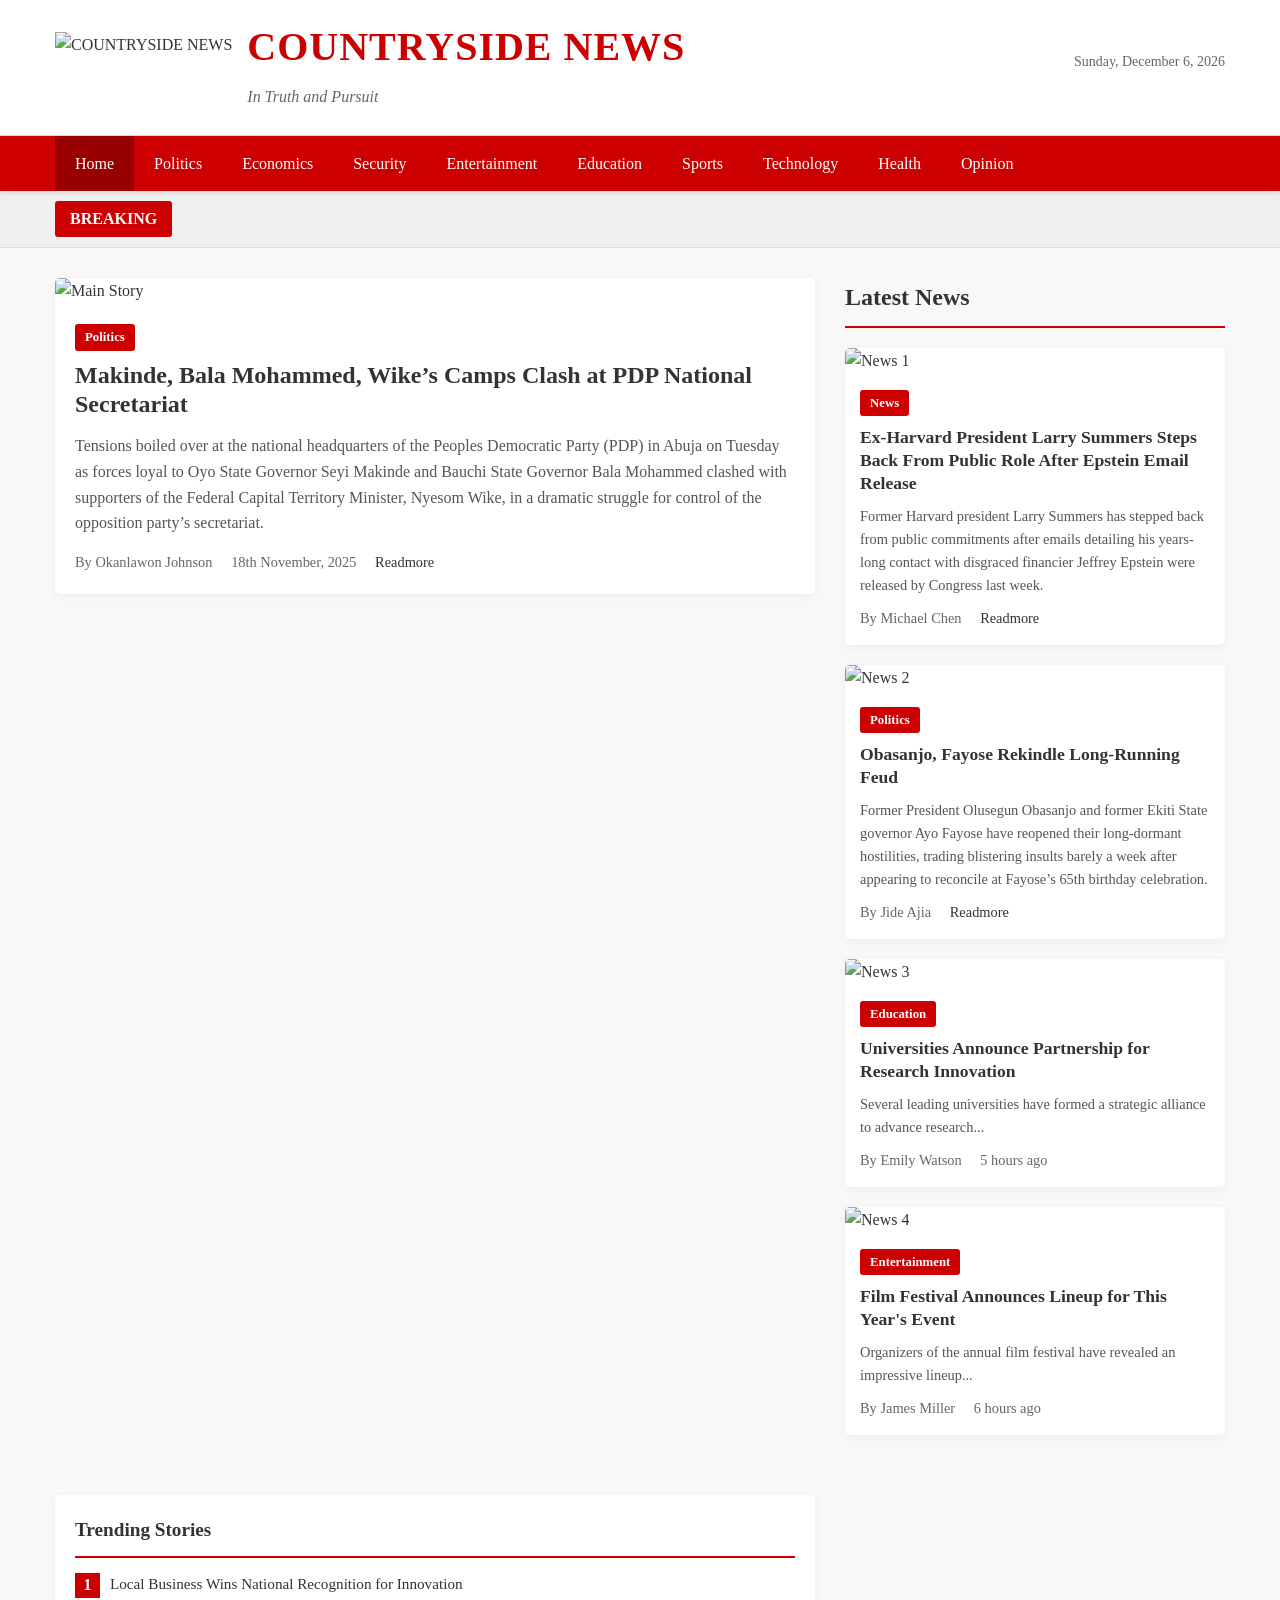
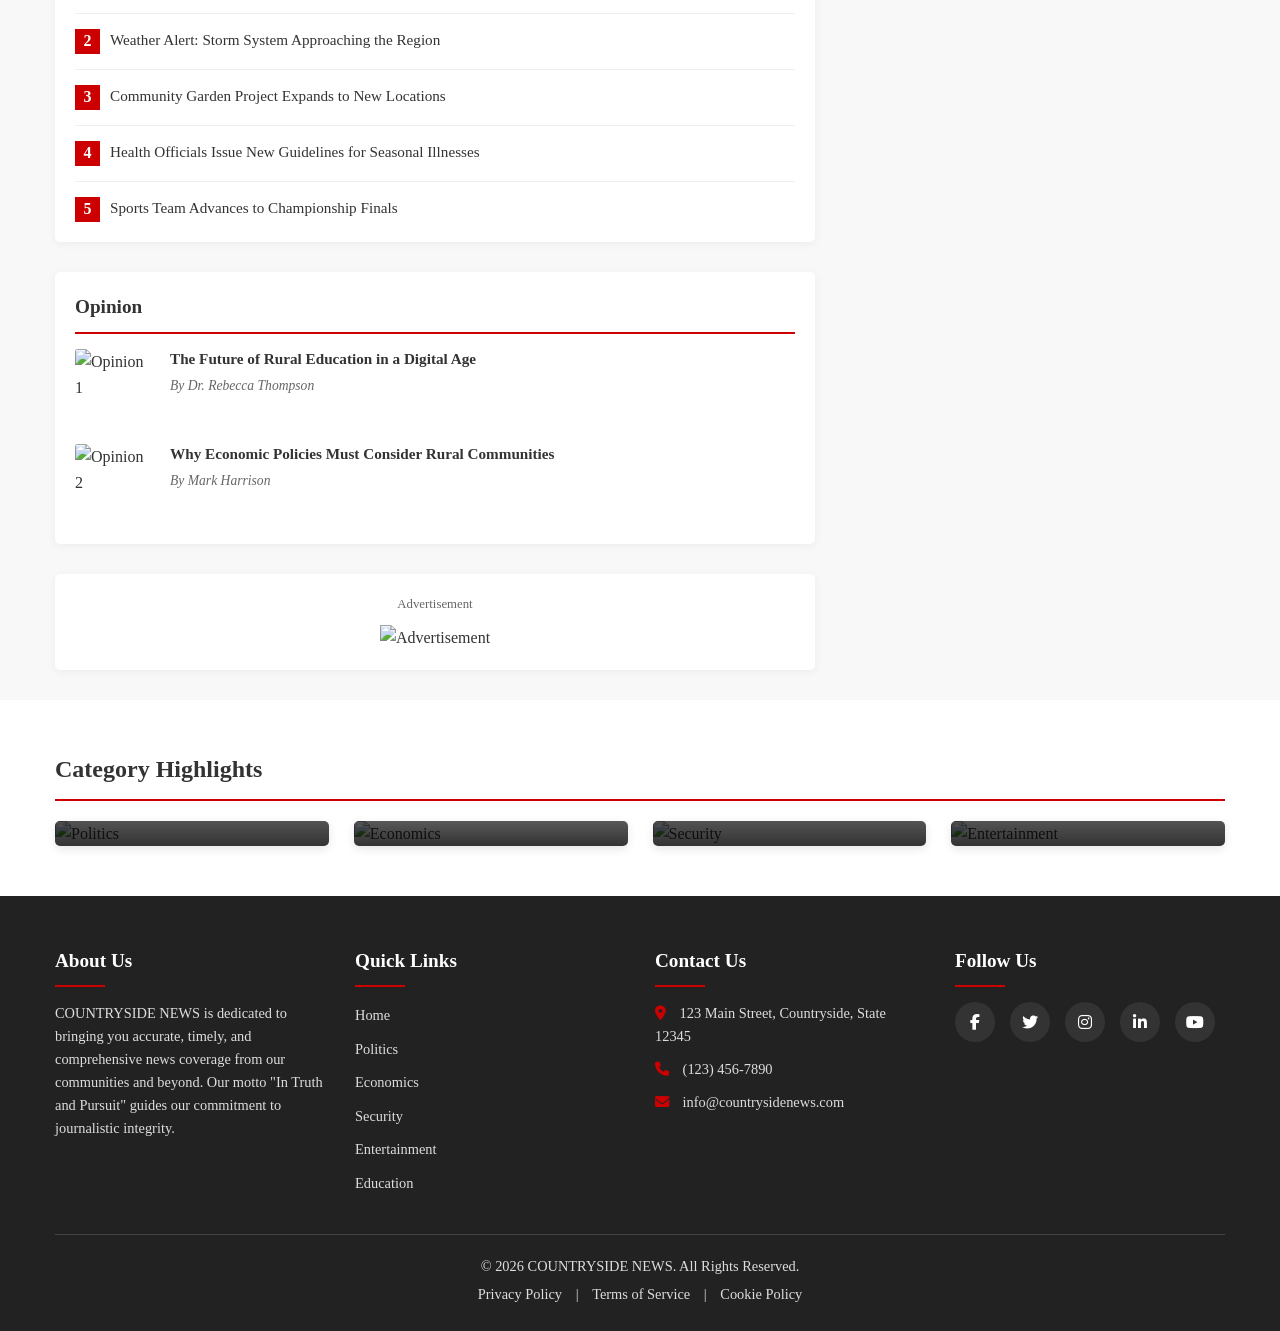
==== index.html @ 493b21a4 "Add files via upload" ====
<!DOCTYPE html>
<html lang="en">
<head>
    <meta charset="UTF-8">
    <meta name="viewport" content="width=device-width, initial-scale=1.0">
    <meta name="description" content="Local and national news covering politics, economics, security, education, and culture from Countryside News.">
    <title>COUNTRYSIDE NEWS - In Truth and Pursuit</title>
    <link rel="stylesheet" href="styles.css">
    <link rel="stylesheet" href="https://cdnjs.cloudflare.com/ajax/libs/font-awesome/6.4.0/css/all.min.css">
    <link href="/images/icon_128.png" rel="shortcut icon"> 
    <style>
        /* Minimal ticker styles to replace deprecated <marquee> */
        .news-ticker { overflow: hidden; white-space: nowrap; }
        .news-ticker-track { display: inline-block; padding-left: 100%; animation: ticker 20s linear infinite; }
        .news-ticker-track span { display: inline-block; padding: 0 2rem; }
        @keyframes ticker { from { transform: translateX(0); } to { transform: translateX(-100%); } }
    </style>
</head>
<body>
    <!-- Header -->
    <header class="header">
        <div class="container">
<div class="header-top">
    <div class="logo-brand">
        <img src="images/icon_128.png" alt="COUNTRYSIDE NEWS" class="logo-img">
        <div class="brand-text">
            <h1>COUNTRYSIDE NEWS</h1>
            <p class="motto">In Truth and Pursuit</p>
        </div>
    </div>
    <div class="header-date">
        <p id="current-date"></p>
    </div>
</div>
        </div>
    </header>

    <!-- Navigation -->
    <nav class="main-nav" aria-label="Main navigation">
        <div class="container">
            <ul class="nav-menu">
                <li><a href="index.html" class="active">Home</a></li>
                <li><a href="politics.html">Politics</a></li>
                <li><a href="economics.html">Economics</a></li>
                <li><a href="security.html">Security</a></li>
                <li><a href="entertainment.html">Entertainment</a></li>
                <li><a href="education.html">Education</a></li>
                <li><a href="sports.html">Sports</a></li>
                <li><a href="technology.html">Technology</a></li>
                <li><a href="health.html">Health</a></li>
                <li><a href="opinion.html">Opinion</a></li>
            </ul>
            <div class="mobile-menu-toggle">
                <i class="fas fa-bars"></i>
            </div>
        </div>
    </nav>

    <!-- Breaking News Ticker -->
    <div class="breaking-news">
        <div class="container">
            <div class="breaking-news-label">
                <span>BREAKING</span>
            </div>
            <div class="breaking-news-content">
                <div class="news-ticker" role="status" aria-live="polite">
                    <div class="news-ticker-track">
                        <span>Makinde, Bala Mohammed, Wike’s Camps Clash at PDP National Secretariat</span>
                        <span>Ex-Harvard President Larry Summers Steps Back From Public Role After Epstein Email Release</span>
                        <span>New economic stimulus package proposed to address inflation concerns</span>
                    </div>
                </div>
            </div>
        </div>
    </div>

    <!-- Main Content -->
    <main class="main-content">
        <div class="container">
            <div class="content-grid">
                <!-- Main Story -->
                <section class="main-story">
                    <article class="featured-article">
                        <img src="images/Makinde-Bala-Mohammed-Wikes-Camps-Clash-at-PDP-National-Secretariat.jpeg" alt="Main Story" class="featured-image">
                        <div class="article-content">
                            <span class="category-tag">Politics</span>
                            <h2 class="article-title">Makinde, Bala Mohammed, Wike’s Camps Clash at PDP National Secretariat</h2>
                            <p class="article-excerpt">Tensions boiled over at the national headquarters of the Peoples Democratic Party (PDP) in Abuja on Tuesday as forces loyal to Oyo State Governor Seyi Makinde and Bauchi State Governor Bala Mohammed clashed with supporters of the Federal Capital Territory Minister, Nyesom Wike, in a dramatic struggle for control of the opposition party’s secretariat.</p>
                            <div class="article-meta">
                                <span class="author">By Okanlawon Johnson</span>
                                <span class="time">18th November, 2025</span>
                                <a href="Makinde-Bala-Mohammed-Wikes-Camps-Clash-at-PDP-National-Secretariat.html">Readmore</a>
                            </div>
                        </div>
                    </article>
                </section>
    

                <!-- Latest News Section -->
                <section class="latest-news">
                    <h2 class="section-title">Latest News</h2>
                    <div class="news-grid">
                        <article class="news-item">
                            <img src="images/Larry-Summers-.jpg" alt="News 1" class="news-image">
                            <div class="news-content">
                                <span class="category-tag">News</span>
                                <h3 class="news-title">Ex-Harvard President Larry Summers Steps Back From Public Role After Epstein Email Release</h3>
                                <p class="news-excerpt">Former Harvard president Larry Summers has stepped back from public commitments after emails detailing his years-long contact with disgraced financier Jeffrey Epstein were released by Congress last week.</p>
                                <div class="article-meta">
                                    <span class="author">By Michael Chen</span>
                                    <a href="Ex-Harvard President Larry Summers Steps Back From Public Role After Epstein Email Release.html">Readmore</a>
                                </div>
                            </div>
                        </article>

                        <article class="news-item">
                            <img src="images/Obasanjo-and-Fayose.jpg" alt="News 2" class="news-image">
                            <div class="news-content">
                                <span class="category-tag">Politics</span>
                                <h3 class="news-title">Obasanjo, Fayose Rekindle Long-Running Feud</h3>
                                <p class="news-excerpt">Former President Olusegun Obasanjo and former Ekiti State governor Ayo Fayose have reopened their long-dormant hostilities, trading blistering insults barely a week after appearing to reconcile at Fayose’s 65th birthday celebration.</p>
                                <div class="article-meta">
                                    <span class="author">By Jide Ajia</span>
                                    <a href="Obasanjo-Fayose-Rekindle-Long-Running-Feud.html">Readmore</a>
                                    
                                </div>
                            </div>
                        </article>

                        <article class="news-item">
                            <img src="https://picsum.photos/seed/news3/300/200.jpg" alt="News 3" class="news-image">
                            <div class="news-content">
                                <span class="category-tag">Education</span>
                                <h3 class="news-title">Universities Announce Partnership for Research Innovation</h3>
                                <p class="news-excerpt">Several leading universities have formed a strategic alliance to advance research...</p>
                                <div class="article-meta">
                                    <span class="author">By Emily Watson</span>
                                    <span class="time">5 hours ago</span>
                                </div>
                            </div>
                        </article>

                        <article class="news-item">
                            <img src="https://picsum.photos/seed/news4/300/200.jpg" alt="News 4" class="news-image">
                            <div class="news-content">
                                <span class="category-tag">Entertainment</span>
                                <h3 class="news-title">Film Festival Announces Lineup for This Year's Event</h3>
                                <p class="news-excerpt">Organizers of the annual film festival have revealed an impressive lineup...</p>
                                <div class="article-meta">
                                    <span class="author">By James Miller</span>
                                    <span class="time">6 hours ago</span>
                                </div>
                            </div>
                        </article>
                    </div>
                </section>

                <!-- Sidebar -->
                <aside class="sidebar">
                    <!-- Trending Stories -->
                    <div class="sidebar-section">
                        <h3 class="sidebar-title">Trending Stories</h3>
                        <div class="trending-list">
                            <div class="trending-item">
                                <span class="trending-number">1</span>
                                <a href="#">Local Business Wins National Recognition for Innovation</a>
                            </div>
                            <div class="trending-item">
                                <span class="trending-number">2</span>
                                <a href="#">Weather Alert: Storm System Approaching the Region</a>
                            </div>
                            <div class="trending-item">
                                <span class="trending-number">3</span>
                                <a href="#">Community Garden Project Expands to New Locations</a>
                            </div>
                            <div class="trending-item">
                                <span class="trending-number">4</span>
                                <a href="#">Health Officials Issue New Guidelines for Seasonal Illnesses</a>
                            </div>
                            <div class="trending-item">
                                <span class="trending-number">5</span>
                                <a href="#">Sports Team Advances to Championship Finals</a>
                            </div>
                        </div>
                    </div>

                    <!-- Opinion Section -->
                    <div class="sidebar-section">
                        <h3 class="sidebar-title">Opinion</h3>
                        <div class="opinion-item">
                            <img src="https://picsum.photos/seed/opinion1/80/80.jpg" alt="Opinion 1" class="opinion-image">
                            <div class="opinion-content">
                                <h4><a href="#">The Future of Rural Education in a Digital Age</a></h4>
                                <p class="opinion-author">By Dr. Rebecca Thompson</p>
                            </div>
                        </div>
                        <div class="opinion-item">
                            <img src="https://picsum.photos/seed/opinion2/80/80.jpg" alt="Opinion 2" class="opinion-image">
                            <div class="opinion-content">
                                <h4><a href="#">Why Economic Policies Must Consider Rural Communities</a></h4>
                                <p class="opinion-author">By Mark Harrison</p>
                            </div>
                        </div>
                    </div>

                    <!-- Advertisement -->
                    <div class="sidebar-section ad-section">
                        <div class="ad-container">
                            <p>Advertisement</p>
                            <img src="https://picsum.photos/seed/ad1/300/250.jpg" alt="Advertisement">
                        </div>
                    </div>
                </aside>
            </div>
        </div>
    </main>

    <!-- Category Highlights -->
    <section class="category-highlights">
        <div class="container">
                <h2 class="section-title">Category Highlights</h2>
            <div class="highlights-grid">
                <div class="highlight-card">
                    <img src="https://picsum.photos/seed/politics/400/250.jpg" alt="Politics" class="highlight-image">
                    <div class="highlight-content">
                        <h3>Politics</h3>
                        <p>Latest political developments and analysis</p>
                        <a href="politics.html" class="read-more">Read More <i class="fas fa-arrow-right"></i></a>
                    </div>
                </div>
                <div class="highlight-card">
                    <img src="https://picsum.photos/seed/economics/400/250.jpg" alt="Economics" class="highlight-image">
                    <div class="highlight-content">
                        <h3>Economics</h3>
                        <p>Market trends and economic insights</p>
                        <a href="economics.html" class="read-more">Read More <i class="fas fa-arrow-right"></i></a>
                    </div>
                </div>
                <div class="highlight-card">
                    <img src="https://picsum.photos/seed/security/400/250.jpg" alt="Security" class="highlight-image">
                    <div class="highlight-content">
                        <h3>Security</h3>
                        <p>Updates on national and local security matters</p>
                        <a href="security.html" class="read-more">Read More <i class="fas fa-arrow-right"></i></a>
                    </div>
                </div>
                <div class="highlight-card">
                    <img src="https://picsum.photos/seed/entertainment/400/250.jpg" alt="Entertainment" class="highlight-image">
                    <div class="highlight-content">
                        <h3>Entertainment</h3>
                        <p>Celebrity news, movies, and cultural events</p>
                        <a href="entertainment.html" class="read-more">Read More <i class="fas fa-arrow-right"></i></a>
                    </div>
                </div>
            </div>
        </div>
    </section>

    <!-- Footer -->
    <footer class="footer">
        <div class="container">
            <div class="footer-content">
                <div class="footer-section">
                    <h3>About Us</h3>
                    <p>COUNTRYSIDE NEWS is dedicated to bringing you accurate, timely, and comprehensive news coverage from our communities and beyond. Our motto "In Truth and Pursuit" guides our commitment to journalistic integrity.</p>
                </div>
                <div class="footer-section">
                    <h3>Quick Links</h3>
                    <ul class="footer-links">
                        <li><a href="index.html">Home</a></li>
                        <li><a href="politics.html">Politics</a></li>
                        <li><a href="economics.html">Economics</a></li>
                        <li><a href="security.html">Security</a></li>
                        <li><a href="entertainment.html">Entertainment</a></li>
                        <li><a href="education.html">Education</a></li>
                    </ul>
                </div>
                <div class="footer-section">
                    <h3>Contact Us</h3>
                    <p><i class="fas fa-map-marker-alt"></i> 123 Main Street, Countryside, State 12345</p>
                    <p><i class="fas fa-phone"></i> (123) 456-7890</p>
                    <p><i class="fas fa-envelope"></i> info@countrysidenews.com</p>
                </div>
                <div class="footer-section">
                    <h3>Follow Us</h3>
                    <div class="social-links">
                        <a href="#" aria-label="Follow us on Facebook"><i class="fab fa-facebook-f" aria-hidden="true"></i></a>
                        <a href="#" aria-label="Follow us on Twitter"><i class="fab fa-twitter" aria-hidden="true"></i></a>
                        <a href="#" aria-label="Follow us on Instagram"><i class="fab fa-instagram" aria-hidden="true"></i></a>
                        <a href="#" aria-label="Follow us on LinkedIn"><i class="fab fa-linkedin-in" aria-hidden="true"></i></a>
                        <a href="#" aria-label="Follow us on YouTube"><i class="fab fa-youtube" aria-hidden="true"></i></a>
                    </div>
                </div>
            </div>
            <div class="footer-bottom">
                <p>&copy; <span id="copyright-year">2023</span> COUNTRYSIDE NEWS. All Rights Reserved.</p>
                <p><a href="#">Privacy Policy</a> | <a href="#">Terms of Service</a> | <a href="#">Cookie Policy</a></p>
            </div>
        </div>
    </footer>

    <script>
        // Set current date
        (function() {
            var dateEl = document.getElementById('current-date');
            if (dateEl) {
                dateEl.textContent = new Date().toLocaleDateString('en-US', { weekday: 'long', year: 'numeric', month: 'long', day: 'numeric' });
            }

            var yearEl = document.getElementById('copyright-year');
            if (yearEl) {
                yearEl.textContent = new Date().getFullYear();
            }

            var toggle = document.querySelector('.mobile-menu-toggle');
            var menu = document.querySelector('.nav-menu');
            if (toggle && menu) {
                toggle.addEventListener('click', function() {
                    menu.classList.toggle('active');
                });
            }
        })();
    </script>
</body>
</html>
---- styles.css ----
/* Reset and Base Styles */
* {
    margin: 0;
    padding: 0;
    box-sizing: border-box;
}

body {
    font-family: 'Georgia', serif;
    line-height: 1.6;
    color: #333;
    background-color: #f8f8f8;
}

.container {
    max-width: 1200px;
    margin: 0 auto;
    padding: 0 15px;
}

a {
    text-decoration: none;
    color: #333;
}

ul {
    list-style: none;
}

img {
    max-width: 100%;
    height: auto;
}

/* Header Styles */
.header {
    background-color: #fff;
    border-bottom: 1px solid #ddd;
    padding: 15px 0;
}

.header-top {
    display: flex;
    justify-content: space-between;
    align-items: center;
    margin-bottom: 10px;
}

.logo-img {
    height: 60px;
}

.header-date {
    font-size: 14px;
    color: #666;
}

.header-motto {
    text-align: center;
}

.header-motto h1 {
    font-size: 2.5rem;
    font-weight: bold;
    color: #c00;
    margin-bottom: 5px;
    letter-spacing: 1px;
}

.motto {
    font-style: italic;
    color: #666;
    font-size: 1rem;
}

/* Navigation Styles */
.main-nav {
    background-color: #c00;
    position: sticky;
    top: 0;
    z-index: 1000;
    box-shadow: 0 2px 5px rgba(0,0,0,0.1);
}

.main-nav .container {
    display: flex;
    justify-content: space-between;
    align-items: center;
}

.nav-menu {
    display: flex;
    flex-wrap: wrap;
}

.nav-menu li {
    position: relative;
}

.nav-menu li a {
    display: block;
    padding: 15px 20px;
    color: #fff;
    font-weight: 500;
    font-size: 1rem;
    transition: background-color 0.3s;
}

.nav-menu li a:hover,
.nav-menu li a.active {
    background-color: #900;
}

.mobile-menu-toggle {
    display: none;
    color: #fff;
    font-size: 1.5rem;
    cursor: pointer;
}

/* Breaking News Ticker */
.breaking-news {
    background-color: #f0f0f0;
    padding: 10px 0;
    border-bottom: 1px solid #ddd;
}

.breaking-news .container {
    display: flex;
    align-items: center;
}

.breaking-news-label {
    background-color: #c00;
    color: #fff;
    padding: 5px 15px;
    font-weight: bold;
    margin-right: 15px;
    border-radius: 3px;
}

.breaking-news-content {
    flex: 1;
    overflow: hidden;
}

/* Main Content */
.main-content {
    padding: 30px 0;
}

.content-grid {
    display: grid;
    grid-template-columns: 2fr 1fr;
    gap: 30px;
}

/* Main Story */
.main-story {
    margin-bottom: 30px;
}

.featured-article {
    background-color: #fff;
    border-radius: 5px;
    overflow: hidden;
    box-shadow: 0 2px 10px rgba(0,0,0,0.05);
}

.featured-image {
    width: 100%;
    height: auto;
}

.article-content {
    padding: 20px;
}

.category-tag {
    display: inline-block;
    background-color: #c00;
    color: #fff;
    padding: 3px 10px;
    font-size: 0.8rem;
    font-weight: bold;
    border-radius: 3px;
    margin-bottom: 10px;
}

.article-title {
    font-size: 1.8rem;
    margin-bottom: 15px;
    line-height: 1.2;
}

.article-excerpt {
    font-size: 1.1rem;
    margin-bottom: 15px;
}

.article-meta {
    font-size: 0.9rem;
    color: #666;
}

.article-meta span {
    margin-right: 15px;
}

/* Latest News Section */
.latest-news {
    margin-bottom: 30px;
}

.section-title {
    font-size: 1.5rem;
    margin-bottom: 20px;
    padding-bottom: 10px;
    border-bottom: 2px solid #c00;
    color: #333;
}

.news-grid {
    display: grid;
    grid-template-columns: repeat(auto-fill, minmax(250px, 1fr));
    gap: 20px;
}

.news-item {
    background-color: #fff;
    border-radius: 5px;
    overflow: hidden;
    box-shadow: 0 2px 10px rgba(0,0,0,0.05);
    transition: transform 0.3s;
}

.news-item:hover {
    transform: translateY(-5px);
}

.news-image {
    width: 100%;
    height: 180px;
    object-fit: cover;
}

.news-content {
    padding: 15px;
}

.news-title {
    font-size: 1.1rem;
    margin-bottom: 10px;
    line-height: 1.3;
}

.news-excerpt {
    font-size: 0.9rem;
    margin-bottom: 10px;
    color: #555;
}

/* Sidebar */
.sidebar {
    display: flex;
    flex-direction: column;
    gap: 30px;
}

.sidebar-section {
    background-color: #fff;
    border-radius: 5px;
    padding: 20px;
    box-shadow: 0 2px 10px rgba(0,0,0,0.05);
}

.sidebar-title {
    font-size: 1.2rem;
    margin-bottom: 15px;
    padding-bottom: 10px;
    border-bottom: 2px solid #c00;
}

/* Trending Stories */
.trending-list {
    counter-reset: trending-counter;
}

.trending-item {
    display: flex;
    align-items: flex-start;
    margin-bottom: 15px;
    padding-bottom: 15px;
    border-bottom: 1px solid #eee;
}

.trending-item:last-child {
    margin-bottom: 0;
    padding-bottom: 0;
    border-bottom: none;
}

.trending-number {
    display: flex;
    justify-content: center;
    align-items: center;
    width: 25px;
    height: 25px;
    background-color: #c00;
    color: #fff;
    font-weight: bold;
    margin-right: 10px;
    flex-shrink: 0;
}

.trending-item a {
    font-size: 0.95rem;
    line-height: 1.4;
    transition: color 0.3s;
}

.trending-item a:hover {
    color: #c00;
}

/* Opinion Section */
.opinion-item {
    display: flex;
    margin-bottom: 15px;
}

.opinion-item:last-child {
    margin-bottom: 0;
}

.opinion-image {
    width: 80px;
    height: 80px;
    object-fit: cover;
    margin-right: 15px;
    border-radius: 3px;
}

.opinion-content h4 {
    margin-bottom: 5px;
    line-height: 1.3;
}

.opinion-content h4 a {
    font-size: 0.95rem;
    transition: color 0.3s;
}

.opinion-content h4 a:hover {
    color: #c00;
}

.opinion-author {
    font-size: 0.85rem;
    color: #666;
    font-style: italic;
}

/* Advertisement */
.ad-section {
    text-align: center;
}

.ad-container p {
    font-size: 0.8rem;
    color: #666;
    margin-bottom: 10px;
}

/* Category Highlights */
.category-highlights {
    background-color: #fff;
    padding: 50px 0;
}

.highlights-grid {
    display: grid;
    grid-template-columns: repeat(auto-fit, minmax(250px, 1fr));
    gap: 25px;
}

.highlight-card {
    position: relative;
    border-radius: 5px;
    overflow: hidden;
    box-shadow: 0 3px 10px rgba(0,0,0,0.1);
    transition: transform 0.3s;
}

.highlight-card:hover {
    transform: translateY(-5px);
}

.highlight-image {
    width: 100%;
    height: 200px;
    object-fit: cover;
}

.highlight-content {
    position: absolute;
    bottom: 0;
    left: 0;
    right: 0;
    background: linear-gradient(to top, rgba(0,0,0,0.8), rgba(0,0,0,0));
    color: #fff;
    padding: 20px;
}

.highlight-content h3 {
    font-size: 1.3rem;
    margin-bottom: 5px;
}

.highlight-content p {
    font-size: 0.9rem;
    margin-bottom: 10px;
}

.read-more {
    color: #fff;
    font-weight: bold;
    font-size: 0.9rem;
    display: inline-flex;
    align-items: center;
    transition: color 0.3s;
}

.read-more:hover {
    color: #c00;
}

.read-more i {
    margin-left: 5px;
}

/* Footer */
.footer {
    background-color: #222;
    color: #ddd;
    padding: 50px 0 20px;
}

.footer-content {
    display: grid;
    grid-template-columns: repeat(auto-fit, minmax(200px, 1fr));
    gap: 30px;
    margin-bottom: 30px;
}

.footer-section h3 {
    color: #fff;
    font-size: 1.2rem;
    margin-bottom: 15px;
    position: relative;
    padding-bottom: 10px;
}

.footer-section h3:after {
    content: '';
    position: absolute;
    bottom: 0;
    left: 0;
    width: 50px;
    height: 2px;
    background-color: #c00;
}

.footer-section p {
    margin-bottom: 10px;
    font-size: 0.9rem;
}

.footer-section p i {
    margin-right: 10px;
    color: #c00;
}

.footer-links li {
    margin-bottom: 8px;
}

.footer-links a {
    color: #ddd;
    font-size: 0.9rem;
    transition: color 0.3s;
}

.footer-links a:hover {
    color: #c00;
}

.social-links {
    display: flex;
    gap: 15px;
}

.social-links a {
    display: flex;
    justify-content: center;
    align-items: center;
    width: 40px;
    height: 40px;
    background-color: #333;
    color: #fff;
    border-radius: 50%;
    transition: background-color 0.3s;
}

.social-links a:hover {
    background-color: #c00;
}

.footer-bottom {
    text-align: center;
    padding-top: 20px;
    border-top: 1px solid #444;
    font-size: 0.9rem;
}

.footer-bottom p {
    margin-bottom: 5px;
}

.footer-bottom a {
    color: #ddd;
    margin: 0 10px;
    transition: color 0.3s;
}

.footer-bottom a:hover {
    color: #c00;
}

/* Responsive Styles */
@media (max-width: 992px) {
    .content-grid {
        grid-template-columns: 1fr;
    }
    
    .news-grid {
        grid-template-columns: repeat(auto-fill, minmax(200px, 1fr));
    }
    
    .header-motto h1 {
        font-size: 2rem;
    }
}

@media (max-width: 768px) {
    .mobile-menu-toggle {
        display: block;
    }
    
    .nav-menu {
        position: absolute;
        top: 100%;
        left: 0;
        right: 0;
        background-color: #c00;
        flex-direction: column;
        max-height: 0;
        overflow: hidden;
        transition: max-height 0.3s;
    }
    
    .nav-menu.active {
        max-height: 500px;
    }
    
    .nav-menu li {
        width: 100%;
    }
    
    .nav-menu li a {
        padding: 12px 20px;
    }
    
    .header-top {
        flex-direction: column;
        text-align: center;
        gap: 10px;
    }
    
    .header-motto h1 {
        font-size: 1.8rem;
    }
    
    .article-title {
        font-size: 1.5rem;
    }
    
    .news-grid {
        grid-template-columns: 1fr;
    }
    
    .highlights-grid {
        grid-template-columns: 1fr;
    }
    
    .footer-content {
        grid-template-columns: 1fr;
    }
}

@media (max-width: 576px) {
    .breaking-news .container {
        flex-direction: column;
        text-align: center;
    }
    
    .breaking-news-label {
        margin-right: 0;
        margin-bottom: 10px;
    }
    
    .header-motto h1 {
        font-size: 1.5rem;
    }
    
    .article-title {
        font-size: 1.3rem;
    }
    
    .section-title {
        font-size: 1.3rem;
    }
}
/* Page Header */
.page-header {
    background-color: #c00;
    color: #fff;
    padding: 30px 0;
    text-align: center;
}

.page-title {
    font-size: 2.5rem;
    margin-bottom: 10px;
}

.page-subtitle {
    font-size: 1.1rem;
    max-width: 800px;
    margin: 0 auto;
}

/* Category Articles */
.article-list {
    display: flex;
    flex-direction: column;
    gap: 30px;
}

.article-item {
    background-color: #fff;
    border-radius: 5px;
    overflow: hidden;
    box-shadow: 0 2px 10px rgba(0,0,0,0.05);
    display: flex;
    flex-direction: column;
}

.article-image {
    width: 100%;
    height: 300px;
    object-fit: cover;
}

.article-content {
    padding: 20px;
}

.article-title {
    font-size: 1.5rem;
    margin-bottom: 15px;
    line-height: 1.2;
}

.article-excerpt {
    font-size: 1rem;
    margin-bottom: 15px;
    color: #555;
}

/* Pagination */
.pagination {
    display: flex;
    justify-content: center;
    margin-top: 30px;
    gap: 5px;
}

.page-link {
    display: flex;
    justify-content: center;
    align-items: center;
    width: 40px;
    height: 40px;
    background-color: #fff;
    border: 1px solid #ddd;
    color: #333;
    font-weight: 500;
    transition: all 0.3s;
}

.page-link:hover,
.page-link.active {
    background-color: #c00;
    color: #fff;
    border-color: #c00;
}

/* Most Read */
.most-read-list {
    display: flex;
    flex-direction: column;
    gap: 15px;
}

.most-read-item {
    padding-bottom: 15px;
    border-bottom: 1px solid #eee;
}

.most-read-item:last-child {
    padding-bottom: 0;
    border-bottom: none;
}

.most-read-item a {
    display: block;
    margin-bottom: 5px;
    font-size: 0.95rem;
    line-height: 1.4;
    transition: color 0.3s;
}

.most-read-item a:hover {
    color: #c00;
}

.read-count {
    font-size: 0.85rem;
    color: #666;
}

/* Newsletter */
.newsletter {
    text-align: center;
}

.newsletter-form {
    margin-top: 15px;
}

.newsletter-form input {
    width: 100%;
    padding: 10px;
    margin-bottom: 10px;
    border: 1px solid #ddd;
    border-radius: 3px;
}

.newsletter-btn {
    width: 100%;
    padding: 10px;
    background-color: #c00;
    color: #fff;
    border: none;
    border-radius: 3px;
    font-weight: bold;
    cursor: pointer;
    transition: background-color 0.3s;
}

.newsletter-btn:hover {
    background-color: #900;
}

/* Responsive Styles for Section Pages */
@media (max-width: 768px) {
    .page-title {
        font-size: 2rem;
    }
    
    .article-item {
        flex-direction: column;
    }
    
    .article-image {
        height: 200px;
    }
    
    .article-title {
        font-size: 1.3rem;
    }
}
.logo-brand {
    display: flex;
    align-items: center;
    gap: 15px;
}

.brand-text h1 {
    font-size: 2.5rem;
    font-weight: bold;
    color: #c00;
    margin: 0;
    letter-spacing: 1px;
}

.brand-text .motto {
    font-style: italic;
    color: #666;
    font-size: 1rem;
    margin: 5px 0 0 0;
}

@media (max-width: 768px) {
    .logo-brand {
        flex-direction: column;
        text-align: center;
    }
    
    .brand-text h1 {
        font-size: 1.8rem;
    }
}
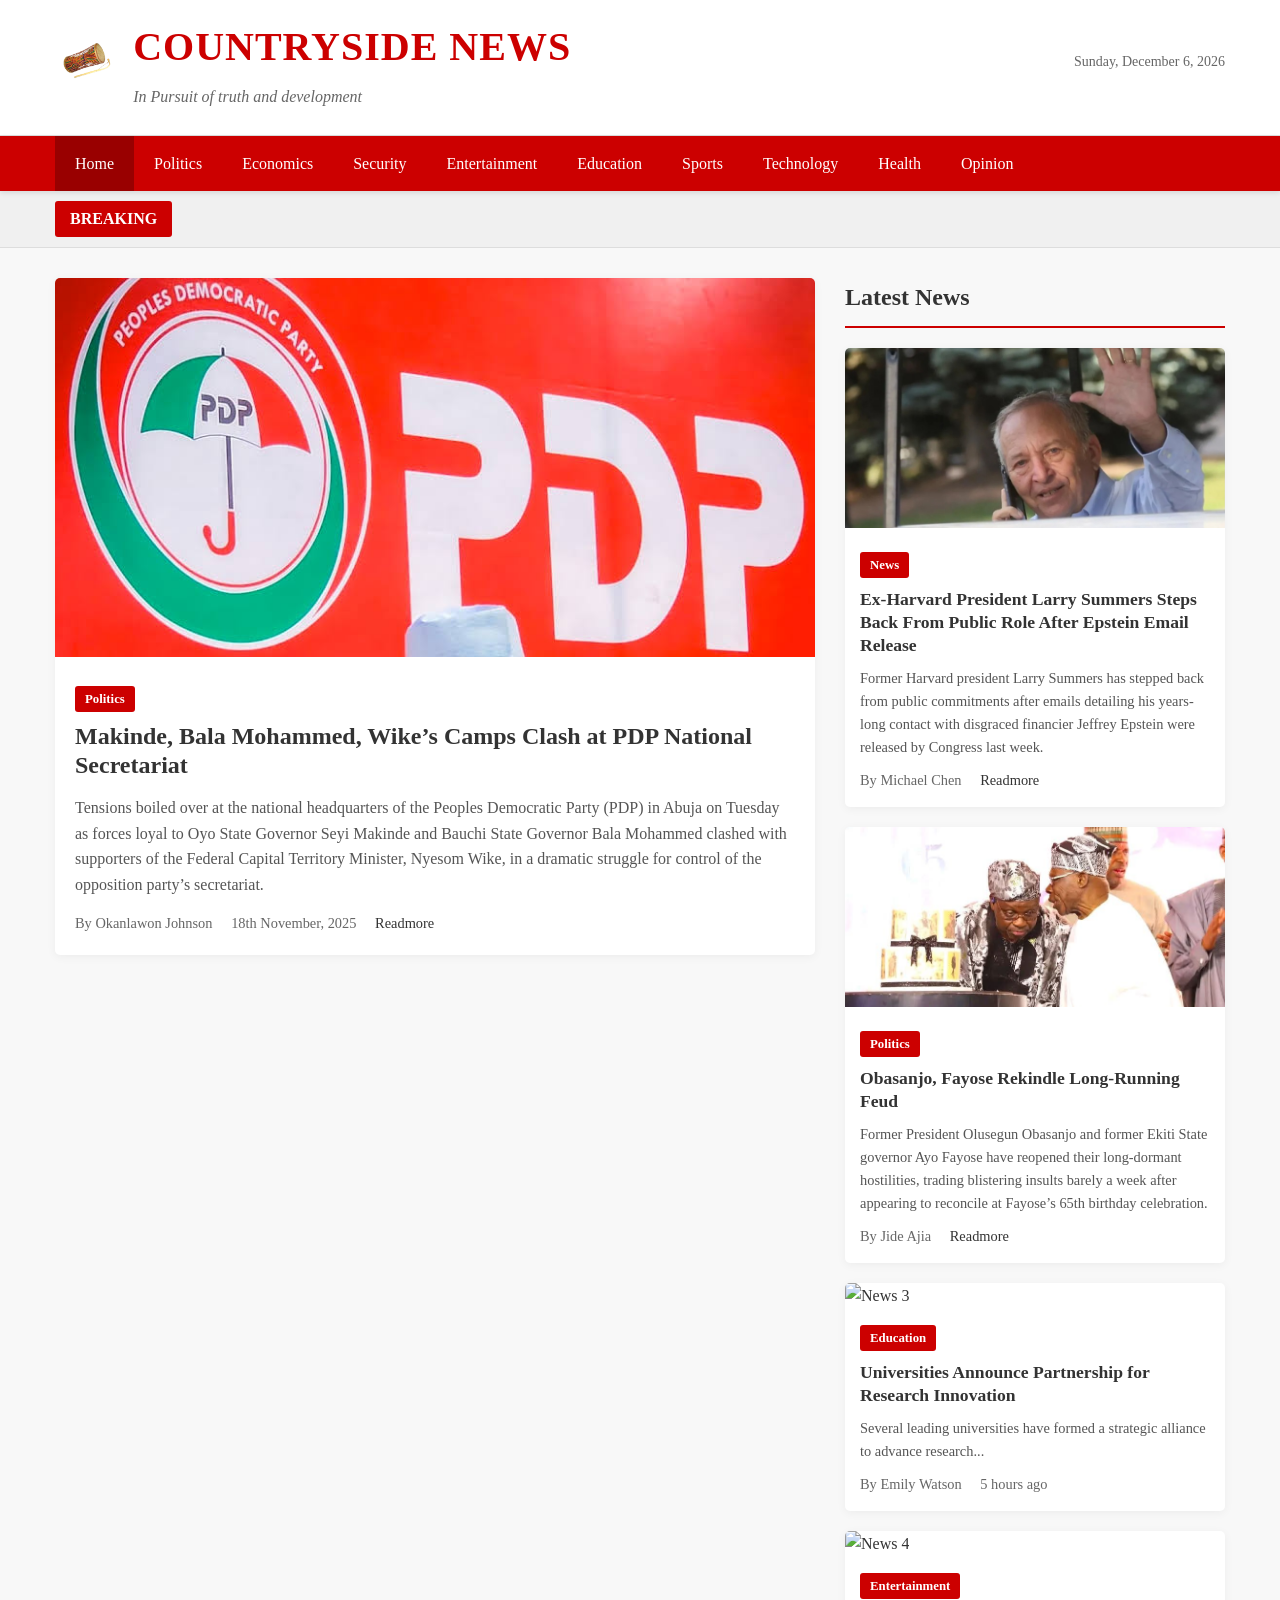
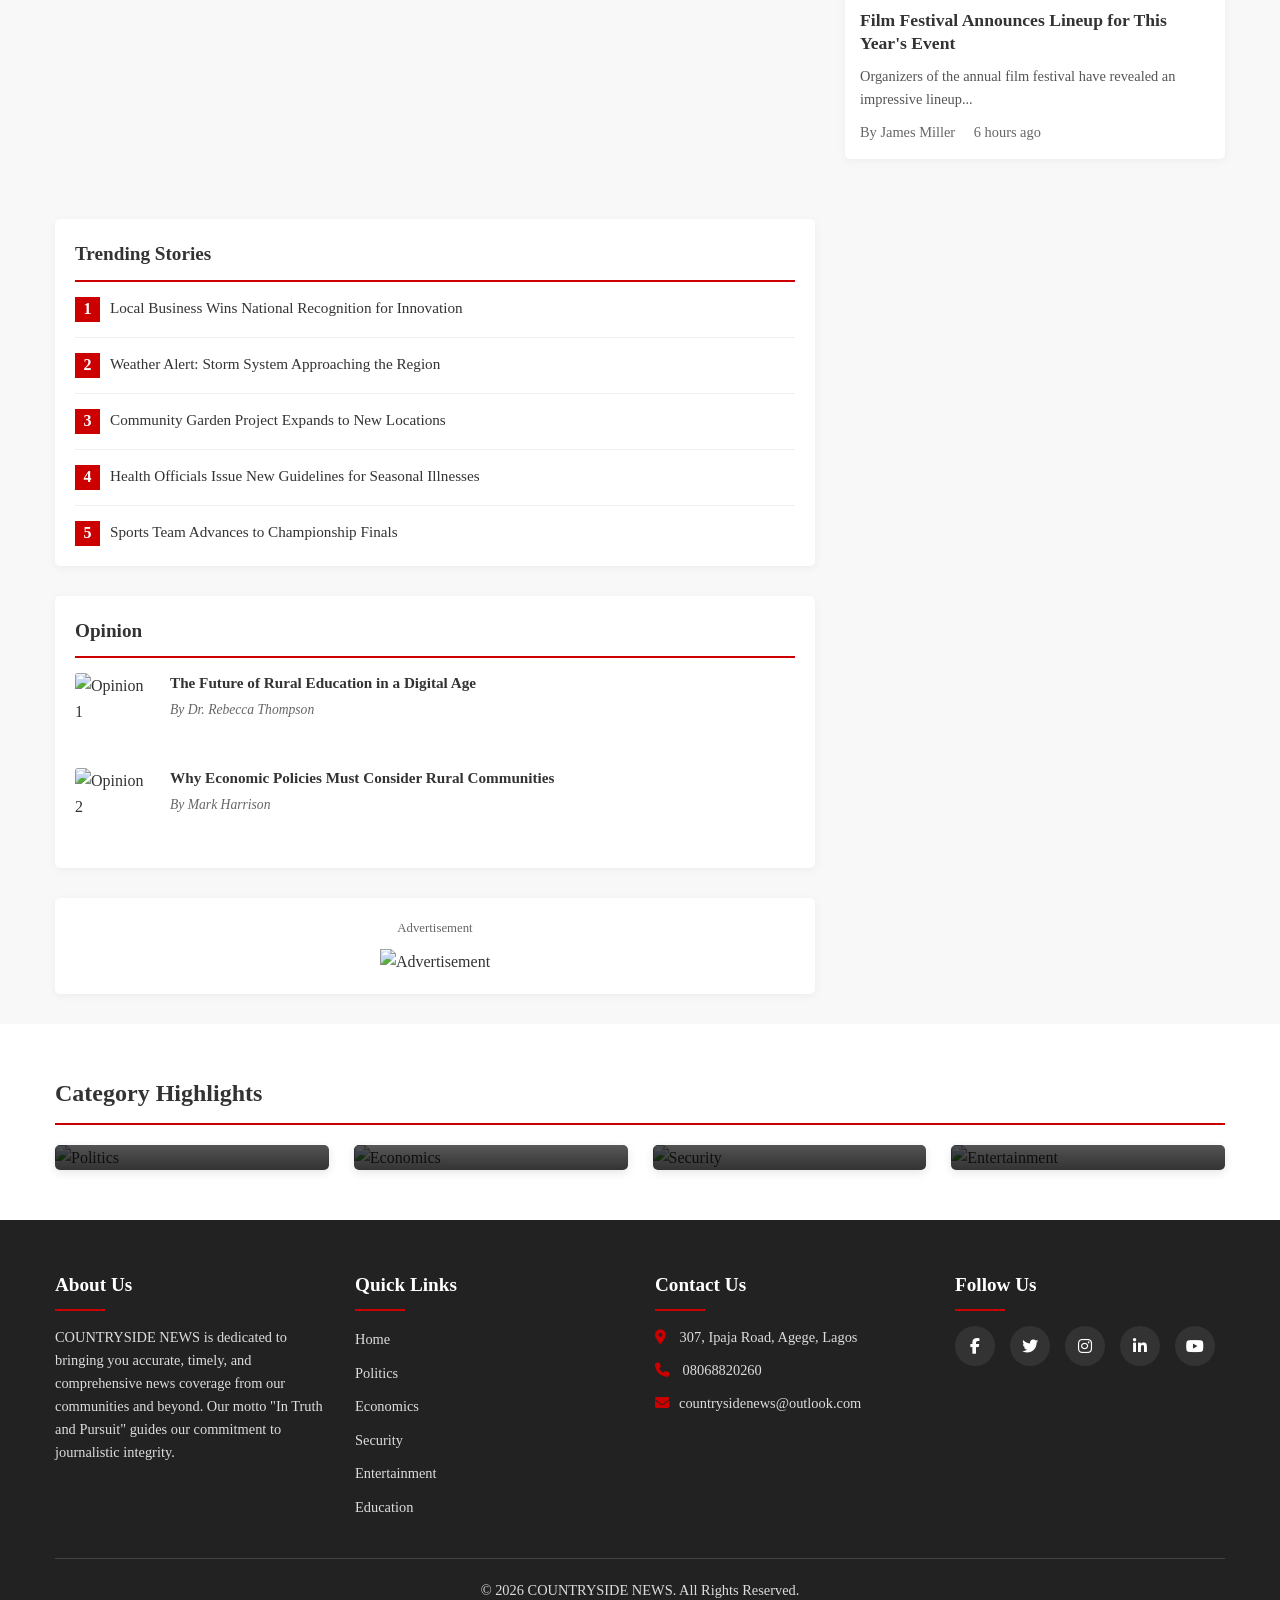
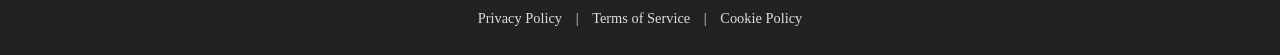
==== commit bd7bbeda: "Update index.html" ====
--- a/index.html
+++ b/index.html
@@ -4,7 +4,7 @@
     <meta charset="UTF-8">
     <meta name="viewport" content="width=device-width, initial-scale=1.0">
     <meta name="description" content="Local and national news covering politics, economics, security, education, and culture from Countryside News.">
-    <title>COUNTRYSIDE NEWS - In Truth and Pursuit</title>
+    <title>COUNTRYSIDE NEWS - In Pursuit of Truth and Development</title>
     <link rel="stylesheet" href="styles.css">
     <link rel="stylesheet" href="https://cdnjs.cloudflare.com/ajax/libs/font-awesome/6.4.0/css/all.min.css">
     <link href="/images/icon_128.png" rel="shortcut icon"> 
@@ -25,7 +25,7 @@
         <img src="images/icon_128.png" alt="COUNTRYSIDE NEWS" class="logo-img">
         <div class="brand-text">
             <h1>COUNTRYSIDE NEWS</h1>
-            <p class="motto">In Truth and Pursuit</p>
+            <p class="motto">In Pursuit of truth and development</p>
         </div>
     </div>
     <div class="header-date">
@@ -277,9 +277,9 @@
                 </div>
                 <div class="footer-section">
                     <h3>Contact Us</h3>
-                    <p><i class="fas fa-map-marker-alt"></i> 123 Main Street, Countryside, State 12345</p>
-                    <p><i class="fas fa-phone"></i> (123) 456-7890</p>
-                    <p><i class="fas fa-envelope"></i> info@countrysidenews.com</p>
+                    <p><i class="fas fa-map-marker-alt"></i> 307, Ipaja Road, Agege, Lagos</p>
+                    <p><i class="fas fa-phone"></i> 08068820260</p>
+                    <p><i class="fas fa-envelope"></i>countrysidenews@outlook.com</p>
                 </div>
                 <div class="footer-section">
                     <h3>Follow Us</h3>
@@ -293,7 +293,7 @@
                 </div>
             </div>
             <div class="footer-bottom">
-                <p>&copy; <span id="copyright-year">2023</span> COUNTRYSIDE NEWS. All Rights Reserved.</p>
+                <p>&copy; <span id="copyright-year">2025</span> COUNTRYSIDE NEWS. All Rights Reserved.</p>
                 <p><a href="#">Privacy Policy</a> | <a href="#">Terms of Service</a> | <a href="#">Cookie Policy</a></p>
             </div>
         </div>
@@ -322,4 +322,5 @@
         })();
     </script>
 </body>
-</html>+
+</html>
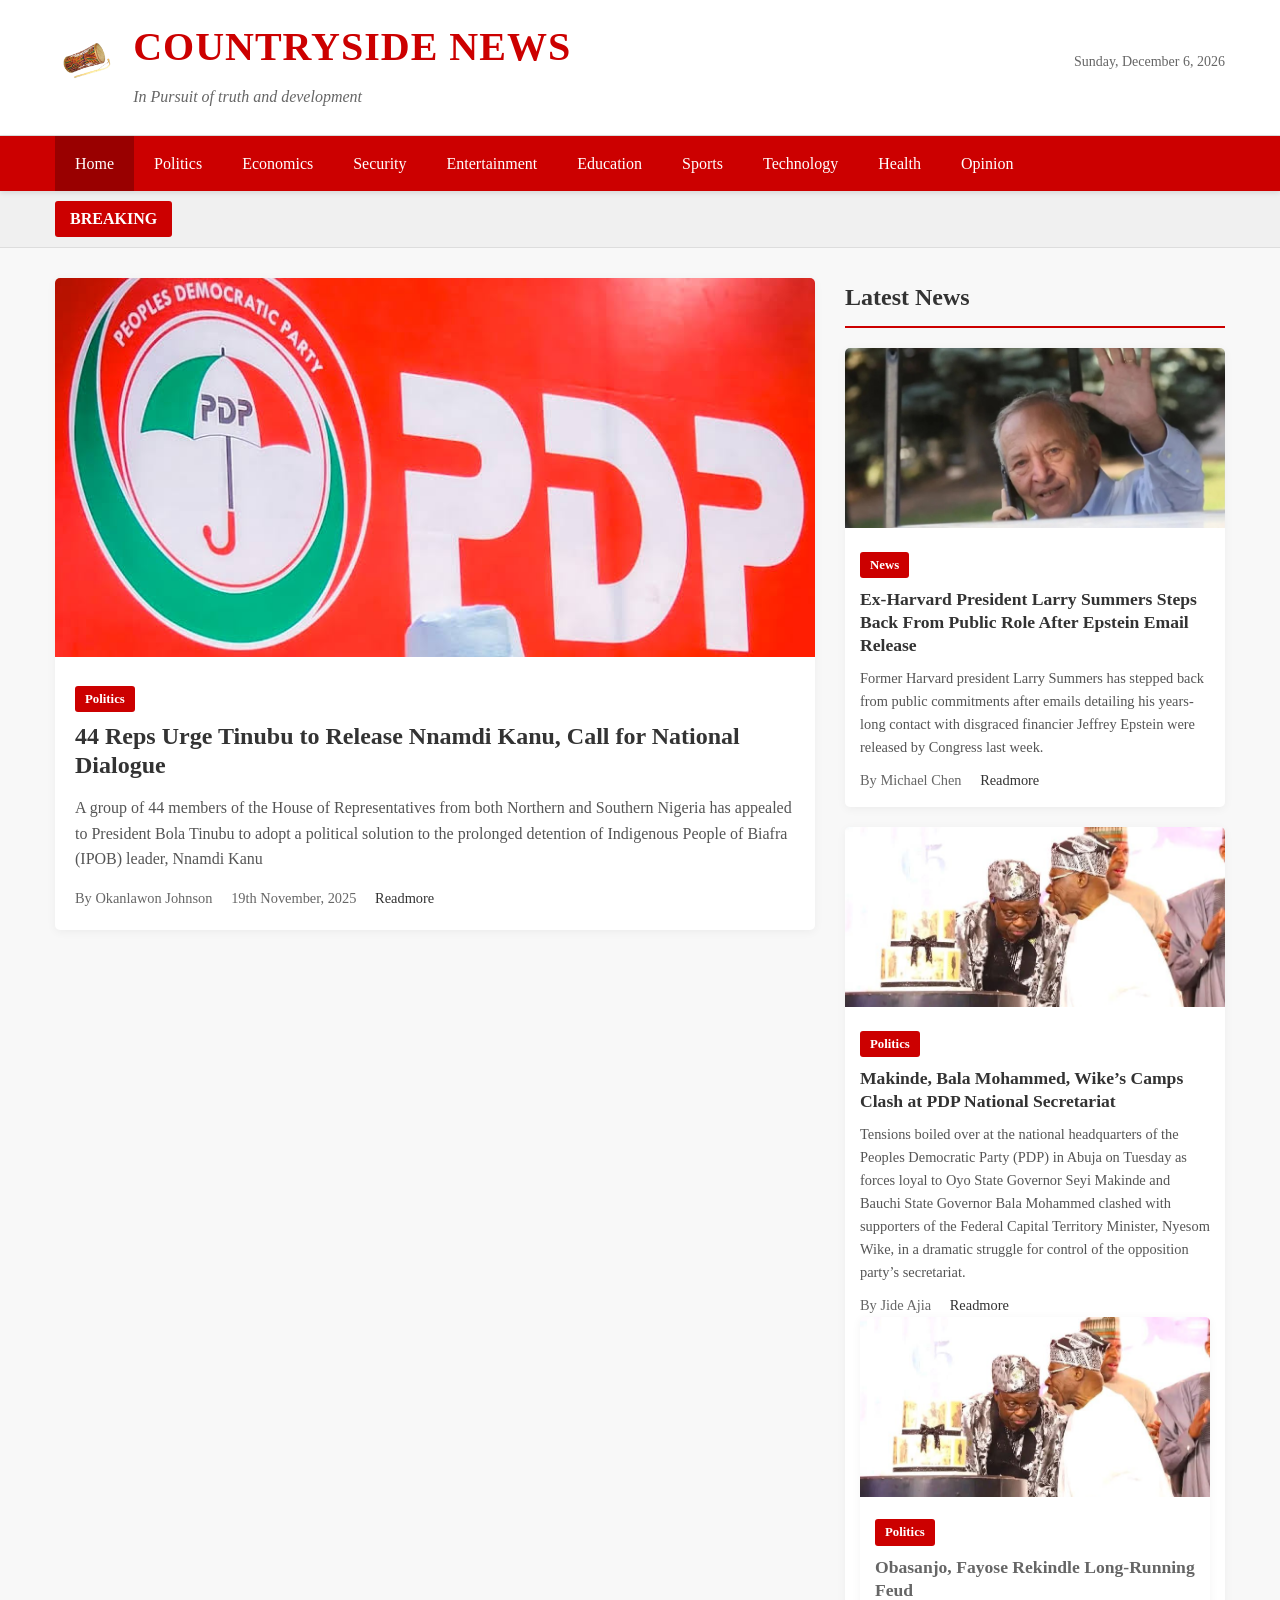
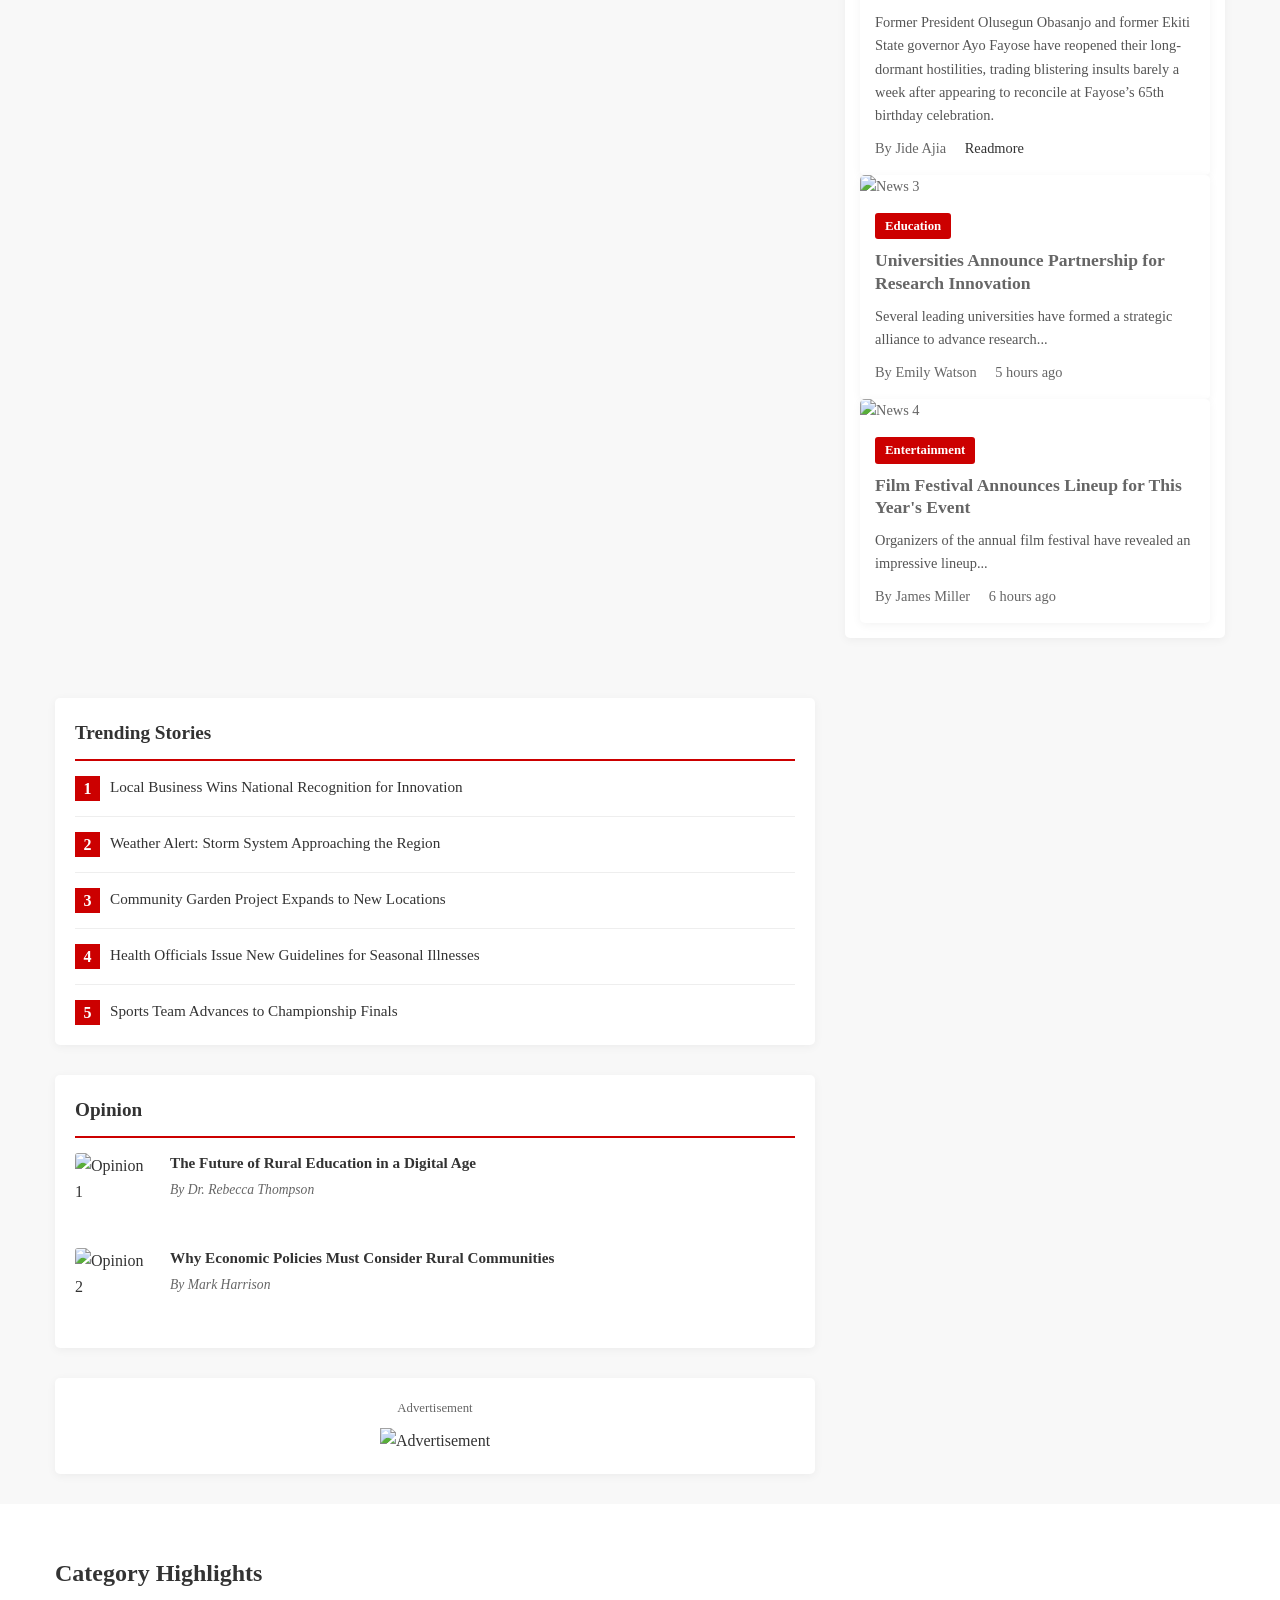
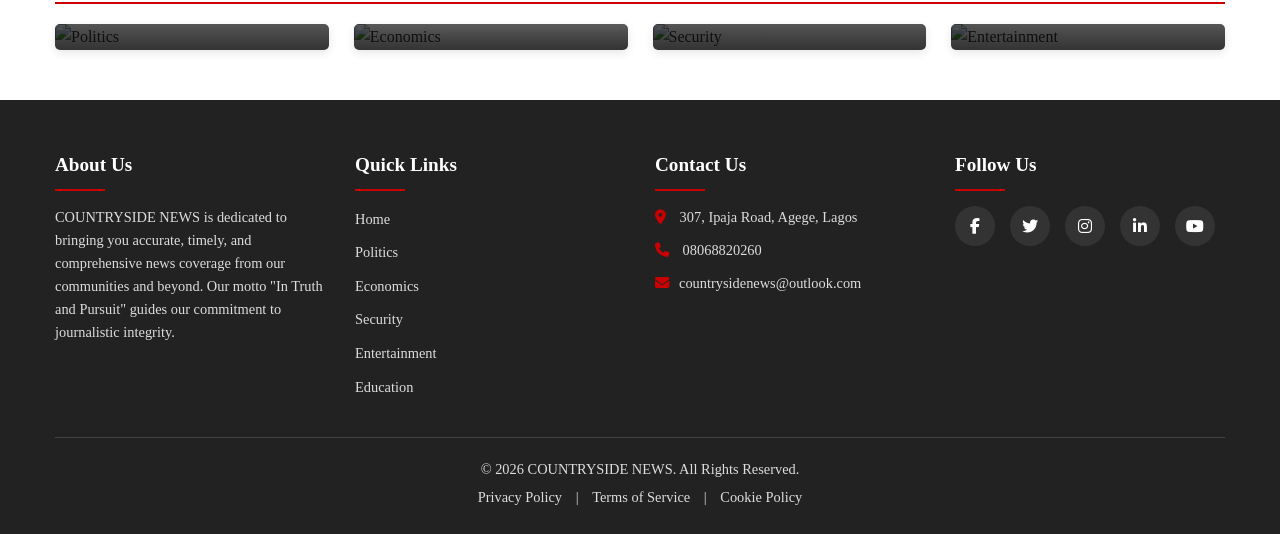
==== commit a107f07c: "Update index.html" ====
--- a/index.html
+++ b/index.html
@@ -65,7 +65,7 @@
             <div class="breaking-news-content">
                 <div class="news-ticker" role="status" aria-live="polite">
                     <div class="news-ticker-track">
-                        <span>Makinde, Bala Mohammed, Wike’s Camps Clash at PDP National Secretariat</span>
+                        <span>44 Reps Urge Tinubu to Release Nnamdi Kanu, Call for National Dialogue</span>
                         <span>Ex-Harvard President Larry Summers Steps Back From Public Role After Epstein Email Release</span>
                         <span>New economic stimulus package proposed to address inflation concerns</span>
                     </div>
@@ -84,11 +84,11 @@
                         <img src="images/Makinde-Bala-Mohammed-Wikes-Camps-Clash-at-PDP-National-Secretariat.jpeg" alt="Main Story" class="featured-image">
                         <div class="article-content">
                             <span class="category-tag">Politics</span>
-                            <h2 class="article-title">Makinde, Bala Mohammed, Wike’s Camps Clash at PDP National Secretariat</h2>
-                            <p class="article-excerpt">Tensions boiled over at the national headquarters of the Peoples Democratic Party (PDP) in Abuja on Tuesday as forces loyal to Oyo State Governor Seyi Makinde and Bauchi State Governor Bala Mohammed clashed with supporters of the Federal Capital Territory Minister, Nyesom Wike, in a dramatic struggle for control of the opposition party’s secretariat.</p>
+                            <h2 class="article-title">44 Reps Urge Tinubu to Release Nnamdi Kanu, Call for National Dialogue</h2>
+                            <p class="article-excerpt">A group of 44 members of the House of Representatives from both Northern and Southern Nigeria has appealed to President Bola Tinubu to adopt a political solution to the prolonged detention of Indigenous People of Biafra (IPOB) leader, Nnamdi Kanu</p>
                             <div class="article-meta">
                                 <span class="author">By Okanlawon Johnson</span>
-                                <span class="time">18th November, 2025</span>
+                                <span class="time">19th November, 2025</span>
                                 <a href="Makinde-Bala-Mohammed-Wikes-Camps-Clash-at-PDP-National-Secretariat.html">Readmore</a>
                             </div>
                         </div>
@@ -112,7 +112,15 @@
                                 </div>
                             </div>
                         </article>
-
+                        <article class="news-item">
+                            <img src="images/Obasanjo-and-Fayose.jpg" alt="News 2" class="news-image">
+                            <div class="news-content">
+                                <span class="category-tag">Politics</span>
+                                <h3 class="news-title">Makinde, Bala Mohammed, Wike’s Camps Clash at PDP National Secretariat</h3>
+                                <p class="news-excerpt">Tensions boiled over at the national headquarters of the Peoples Democratic Party (PDP) in Abuja on Tuesday as forces loyal to Oyo State Governor Seyi Makinde and Bauchi State Governor Bala Mohammed clashed with supporters of the Federal Capital Territory Minister, Nyesom Wike, in a dramatic struggle for control of the opposition party’s secretariat.</p>
+                                <div class="article-meta">
+                                    <span class="author">By Jide Ajia</span>
+                                    <a href="Obasanjo-Fayose-Rekindle-Long-Running-Feud.html">Readmore</a>
                         <article class="news-item">
                             <img src="images/Obasanjo-and-Fayose.jpg" alt="News 2" class="news-image">
                             <div class="news-content">
@@ -324,3 +332,4 @@
 </body>
 
 </html>
+
